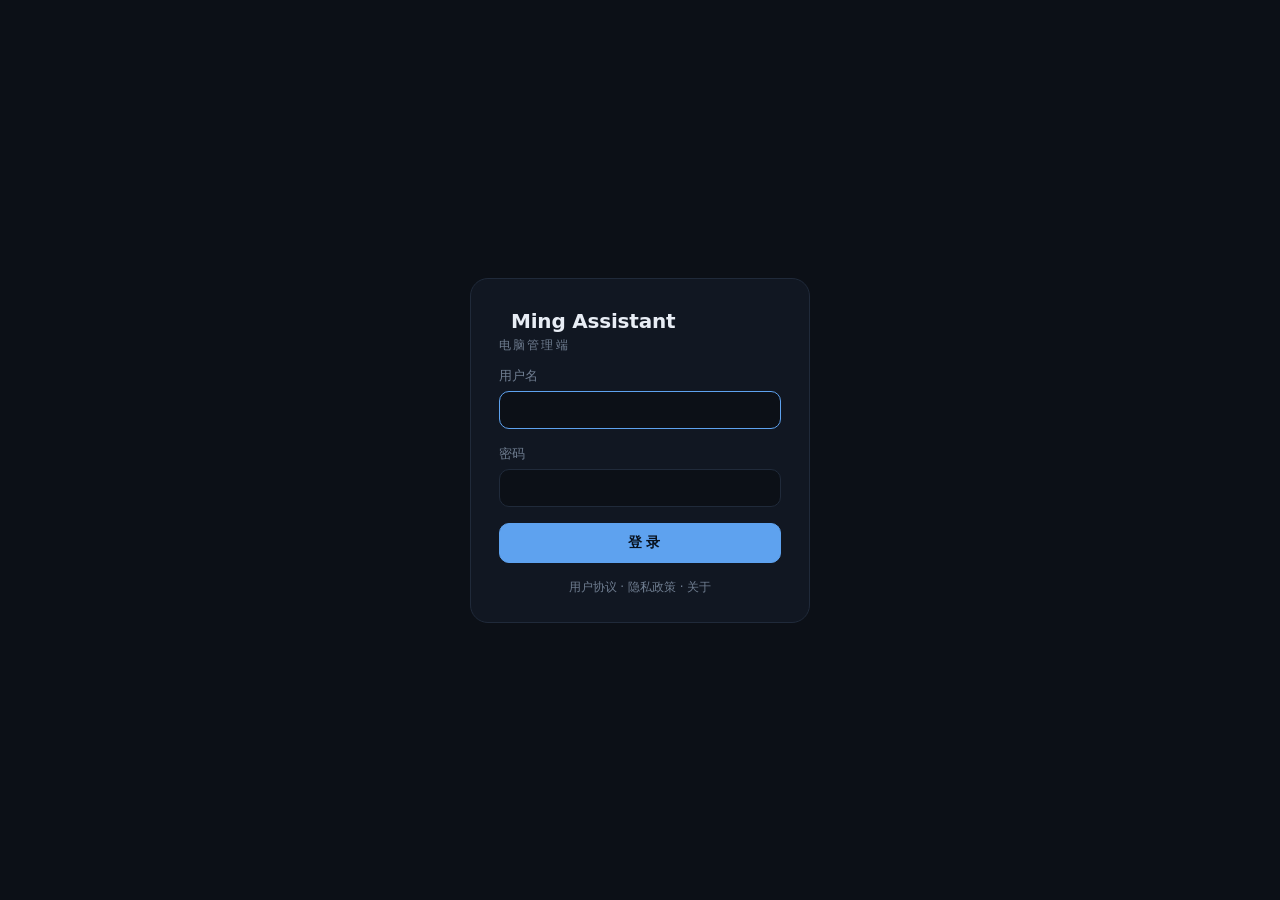
==== server/src/main/resources/static/admin/index.html @ 50fbf54b "feat: 直播歌单可从QQ音乐歌单导入（后端预览/导入API + Web控制台 + App端导入弹窗） - 后端 QQMusicClient 抓取QQ音乐歌单(GBK回退解码, 歌单链接/ID解析)" ====
<!doctype html>
<html lang="zh-CN">
<head>
<meta charset="utf-8">
<meta name="viewport" content="width=device-width, initial-scale=1">
<title>Ming Assistant · 管理端</title>
<link rel="stylesheet" href="./styles.css">
<script type="module" src="./app.js"></script>
</head>
<body>

  <!-- 登录视图 -->
  <div id="login-view" class="view">
    <form class="login-card" id="login-form" novalidate>
      <div class="login-brand"><morph-icon data-icon="zap" data-size="34"></morph-icon><h1>Ming Assistant</h1></div>
      <p class="sub">电脑管理端</p>
      <label class="field">用户名
        <input name="username" autocomplete="username" autofocus required>
      </label>
      <label class="field">密码
        <input name="password" type="password" autocomplete="current-password" required>
      </label>
      <button type="submit" class="btn primary" id="login-btn">
        <morph-icon data-icon="log-in" data-size="18"></morph-icon>登 录
      </button>
      <p class="err hidden" id="login-err"></p>
      <p class="legal"><a href="/privacy/user-agreement.html" target="_blank">用户协议</a> · <a href="/privacy/privacy-policy.html" target="_blank">隐私政策</a> · <a href="/privacy/index.html" target="_blank">关于</a></p>
    </form>
  </div>

  <!-- 主界面 -->
  <div id="app-view" class="view hidden">
    <nav class="topbar">
      <div class="brand">
        <morph-icon data-icon="zap" data-size="20"></morph-icon>
        <span>Ming Assistant</span>
        <span class="dim">管理端</span>
      </div>
      <div class="tabs">
        <button class="tab active" data-tab="live"><morph-icon data-icon="activity" data-size="17"></morph-icon>直播状态</button>
        <button class="tab" data-tab="gifts"><morph-icon data-icon="gift" data-size="17"></morph-icon>舰礼</button>
        <button class="tab" data-tab="songs"><morph-icon data-icon="music" data-size="17"></morph-icon>歌单</button>
      </div>
      <div class="who">
        <span class="who-name" id="who-name"></span>
        <button class="btn ghost sm" id="logout"><morph-icon data-icon="log-out" data-size="16"></morph-icon>退出登录</button>
      </div>
    </nav>

    <main class="main">

      <!-- 直播状态 -->
      <section id="sec-live" class="section active">
        <div class="card live-card">
          <div class="live-left">
            <morph-icon id="live-status-icon" data-icon="radio" data-size="46"></morph-icon>
          </div>
          <div class="live-body">
            <div class="row-line">
              <span class="badge" id="live-badge">…</span>
              <span class="room" id="live-room"></span>
            </div>
            <h2 class="live-title" id="live-title">—</h2>
            <p class="live-meta" id="live-meta"></p>
            <p class="live-meta">检查于 <span id="live-checked"></span></p>
          </div>
          <div class="live-actions">
            <a class="btn ghost sm" target="_blank" rel="noopener" id="live-url" hidden>
              <morph-icon data-icon="external-link" data-size="15"></morph-icon>进入直播间
            </a>
            <button class="btn ghost sm" id="live-refresh">
              <morph-icon data-icon="refresh-cw" data-size="15"></morph-icon>刷新
            </button>
          </div>
        </div>
        <p class="hint">每 60 秒自动刷新。数据来自后端代理的 B 站直播间公开接口。</p>
      </section>

      <!-- 舰礼 -->
      <section id="sec-gifts" class="section">
        <div class="card">
          <div class="card-head">
            <h2>舰礼登记</h2>
            <span class="count" id="gift-count"></span>
            <span class="grow"></span>
            <button class="btn primary sm" data-action="add-gift">
              <morph-icon data-icon="plus" data-size="16"></morph-icon>新增舰礼
            </button>
          </div>
          <p class="hint warn hidden" id="gift-warn"></p>
          <div class="table-wrap">
            <table class="grid">
              <thead><tr><th>ID</th><th>昵称</th><th>B站 UID</th><th>礼物类型</th><th>登记时间</th><th class="ops">操作</th></tr></thead>
              <tbody id="gift-tbody"></tbody>
            </table>
          </div>
          <p class="empty hidden" id="gift-empty">暂无舰礼记录，点击右上角新增。</p>
        </div>
      </section>

      <!-- 歌单 -->
      <section id="sec-songs" class="section">
        <div class="card">
          <div class="card-head">
            <h2>歌单</h2>
            <span class="count" id="song-count"></span>
            <span class="grow"></span>
            <button class="btn sm" data-action="qq-import" title="从QQ音乐歌单批量导入">
              <morph-icon data-icon="cloud" data-size="16"></morph-icon>导入QQ音乐
            </button>
            <button class="btn primary sm" data-action="add-song">
              <morph-icon data-icon="plus" data-size="16"></morph-icon>新增歌曲
            </button>
          </div>
          <div class="table-wrap">
            <table class="grid">
              <thead><tr><th>ID</th><th>歌名</th><th>歌手</th><th>备注</th><th>创建时间</th><th class="ops">操作</th></tr></thead>
              <tbody id="song-tbody"></tbody>
            </table>
          </div>
          <p class="empty hidden" id="song-empty">暂无歌曲，点击右上角新增。</p>
        </div>
      </section>

    </main>
  </div>

  <!-- 新增弹窗 -->
  <dialog id="modal">
    <form id="modal-form" novalidate>
      <div class="modal-head">
        <h3 id="modal-title"></h3>
        <button type="button" class="btn ghost sm" id="modal-close"><morph-icon data-icon="x" data-size="16"></morph-icon></button>
      </div>
      <div class="modal-body"><div id="modal-fields"></div></div>
      <p class="err hidden" id="modal-err"></p>
      <div class="modal-actions">
        <button type="button" class="btn ghost" id="modal-cancel">取消</button>
        <button type="submit" class="btn primary" id="modal-save"><morph-icon data-icon="check" data-size="16"></morph-icon>保存</button>
      </div>
    </form>
  </dialog>

  <!-- 从QQ音乐导入歌单 -->
  <dialog id="qq-modal">
    <form id="qq-form" novalidate>
      <div class="modal-head">
        <h3>从QQ音乐导入歌单</h3>
        <button type="button" class="btn ghost sm" id="qq-close"><morph-icon data-icon="x" data-size="16"></morph-icon></button>
      </div>
      <div class="modal-body">
        <label class="field">QQ音乐歌单链接或歌单ID
          <input id="qq-url" placeholder="https://y.qq.com/n/ryqq/playlist/7144547508" required>
        </label>
        <p class="err hidden" id="qq-err"></p>
        <p class="hint hidden" id="qq-info"></p>
        <div class="qq-preview hidden" id="qq-preview"></div>
      </div>
      <div class="modal-actions">
        <button type="button" class="btn ghost" id="qq-cancel">取消</button>
        <button type="button" class="btn ghost" id="qq-query"><morph-icon data-icon="search" data-size="16"></morph-icon>查询歌单</button>
        <button type="submit" class="btn primary" id="qq-import-btn" disabled>
          <morph-icon data-icon="cloud" data-size="16"></morph-icon>导入全部
        </button>
      </div>
    </form>
  </dialog>

</body>
</html>
---- server/src/main/resources/static/admin/styles.css ----
:root {
  --bg: #0c1017;
  --panel: #111722;
  --panel-2: #151d2a;
  --line: #202a3a;
  --line-soft: #182030;
  --ink: #e8edf5;
  --muted: #6f7d90;
  --green: #4ade80;
  --amber: #e6a83c;
  --red: #f87171;
  --accent: #5ea2ef;
  --mono: ui-monospace, "SF Mono", Menlo, Consolas, monospace;
  --sans: system-ui, -apple-system, "Segoe UI", "Microsoft YaHei", Roboto, sans-serif;
}
* { box-sizing: border-box; margin: 0; padding: 0; }
html, body { background: var(--bg); }
body {
  font-family: var(--sans);
  color: var(--ink);
  min-height: 100dvh;
  -webkit-font-smoothing: antialiased;
}
morph-icon { display: inline-flex; align-items: center; justify-content: center; vertical-align: middle; }
.hidden { display: none !important; }
.grow { flex: 1; }
.dim { color: var(--muted); font-weight: 400; font-size: .82em; margin-left: 6px; }

/* ---------- 视图切换 ---------- */
.view { min-height: 100dvh; }

/* ---------- 登录 ---------- */
#login-view {
  display: grid;
  place-items: center;
  padding: 24px;
}
.login-card {
  width: 100%; max-width: 340px;
  background: var(--panel);
  border: 1px solid var(--line);
  border-radius: 18px;
  padding: 30px 28px 26px;
  display: flex; flex-direction: column; gap: 16px;
}
.login-brand { display: flex; align-items: center; gap: 12px; }
.login-brand span { color: var(--accent); }
.login-brand h1 { font-size: 20px; letter-spacing: -.01em; }
.login-card .sub { font: 400 12px/1 var(--mono); color: var(--muted); letter-spacing: .18em; text-transform: uppercase; margin-top: -10px; }
.field { display: flex; flex-direction: column; gap: 6px; font-size: 13px; color: var(--muted); }
.field input {
  background: var(--bg); border: 1px solid var(--line); border-radius: 10px;
  color: var(--ink); padding: 10px 12px; font: inherit; font-size: 14px; outline: none;
  transition: border-color .15s ease;
}
.field input:focus { border-color: var(--accent); }
.legal { text-align: center; font-size: 12px; color: var(--muted); }
.legal a { color: var(--muted); text-decoration: none; }
.legal a:hover { color: var(--accent); }
.err { color: var(--red); font-size: 13px; }
.hint.ok { color: var(--green); }

/* QQ音乐导入预览列表 */
.qq-preview {
  max-height: 280px; overflow-y: auto;
  border: 1px solid var(--line); border-radius: 10px;
  padding: 4px 12px; font-size: 13px;
}
.qq-preview ul { list-style: none; }
.qq-preview li { display: flex; gap: 10px; padding: 6px 0; border-bottom: 1px dashed var(--line-soft); }
.qq-preview li:last-child { border-bottom: none; }
.qq-preview .num { color: var(--muted); font: 400 12px var(--mono); min-width: 22px; }
.qq-preview .song { flex: 1; overflow: hidden; text-overflow: ellipsis; white-space: nowrap; }
.qq-preview .artist { color: var(--muted); max-width: 40%; overflow: hidden; text-overflow: ellipsis; white-space: nowrap; }
.btn { display: inline-flex; align-items: center; justify-content: center; gap: 8px;
  border-radius: 10px; border: 1px solid var(--line); background: var(--panel-2);
  color: var(--ink); font: 600 14px var(--sans); padding: 10px 16px; cursor: pointer;
  transition: background .12s ease, border-color .12s ease, transform .06s ease; }
.btn:hover { border-color: var(--accent); }
.btn:active { transform: scale(.98); }
.btn.primary { background: var(--accent); border-color: var(--accent); color: #08121f; }
.btn.primary:hover { filter: brightness(1.08); }
.btn.ghost { background: transparent; }
.btn.sm { padding: 6px 10px; font-size: 13px; border-radius: 8px; }

/* ---------- 顶栏 ---------- */
.topbar {
  display: flex; align-items: center; gap: 22px;
  padding: 0 26px; height: 58px;
  border-bottom: 1px solid var(--line);
  background: color-mix(in srgb, var(--panel) 82%, transparent);
  backdrop-filter: blur(8px);
  position: sticky; top: 0; z-index: 10;
}
.brand { display: flex; align-items: center; gap: 9px; font-weight: 650; font-size: 16px; letter-spacing: -.01em; }
.brand morph-icon { color: var(--accent); }
.tabs { display: flex; gap: 4px; flex: 1; justify-content: center; }
.tab {
  display: inline-flex; align-items: center; gap: 7px;
  background: transparent; border: none; border-radius: 10px;
  color: var(--muted); font: 600 14px var(--sans);
  padding: 8px 14px; cursor: pointer; transition: color .12s ease, background .12s ease;
}
.tab:hover { color: var(--ink); background: var(--panel-2); }
.tab.active { color: var(--ink); background: var(--panel-2); }
.tab.active morph-icon { color: var(--accent); }
.who { display: flex; align-items: center; gap: 10px; }
.who-name { font-size: 13px; color: var(--ink); max-width: 160px; overflow: hidden; text-overflow: ellipsis; white-space: nowrap; }

/* ---------- 主体 ---------- */
.main { max-width: 1080px; margin: 0 auto; padding: 26px 22px 60px; }
.section { display: none; }
.section.active { display: block; }
.card {
  background: var(--panel); border: 1px solid var(--line);
  border-radius: 18px; padding: 22px; margin-bottom: 18px;
}
.hint { color: var(--muted); font-size: 12.5px; margin-top: -6px; }
.hint.warn { color: var(--red); margin: -4px 0 12px; }
.btn:disabled { opacity: .5; cursor: not-allowed; }
.btn:disabled:hover { border-color: var(--line); }

/* 直播卡片 */
.live-card { display: flex; gap: 22px; align-items: center; }
.live-left { color: var(--muted); }
.live-left.live { color: var(--green); filter: drop-shadow(0 0 12px rgba(74,222,128,.35)); }
.live-left.off { color: var(--muted); }
.live-left.live, .live-left.off { transition: color .25s ease; }
.live-body { flex: 1; min-width: 0; }
.row-line { display: flex; align-items: center; gap: 10px; }
.badge {
  display: inline-flex; align-items: center; gap: 6px;
  font: 700 11px var(--mono); letter-spacing: .04em; text-transform: uppercase;
  padding: 3px 9px; border-radius: 999px; border: 1px solid var(--line);
  color: var(--muted); background: var(--panel-2); white-space: nowrap;
}
.badge.live { color: #06220f; background: var(--green); border-color: var(--green); }
.badge.off { color: var(--muted); }
.live-title { font-size: 20px; font-weight: 650; margin: 10px 0 8px; letter-spacing: -.01em; overflow: hidden; text-overflow: ellipsis; white-space: nowrap; }
.live-meta { color: var(--muted); font: 400 12.5px var(--mono); line-height: 1.7; }
.live-actions { display: flex; flex-direction: column; gap: 8px; align-items: stretch; }
.live-actions a { text-decoration: none; }

/* 卡片头部 / 表格 */
.card-head { display: flex; align-items: center; gap: 12px; margin-bottom: 14px; }
.card-head h2 { font-size: 17px; font-weight: 650; letter-spacing: -.01em; }
.count { font: 500 12px var(--mono); color: var(--muted); background: var(--panel-2); padding: 2px 8px; border-radius: 999px; }
.table-wrap { overflow-x: auto; }
table.grid { width: 100%; border-collapse: collapse; font-size: 13.5px; }
table.grid th, table.grid td { text-align: left; padding: 11px 12px; border-bottom: 1px solid var(--line-soft); }
table.grid th { color: var(--muted); font-weight: 600; font-size: 12px; white-space: nowrap; }
table.grid th.ops, table.grid td.ops { text-align: right; }
table.grid tbody tr { transition: background .1s ease; }
table.grid tbody tr:hover { background: var(--panel-2); }
table.grid tbody tr.armed { background: color-mix(in srgb, var(--red) 10%, var(--panel-2)); }
.empty { color: var(--muted); font-size: 13.5px; text-align: center; padding: 26px 0 12px; }
.tag { display: inline-block; background: var(--panel-2); border: 1px solid var(--line); border-radius: 7px; padding: 2px 8px; font-size: 12.5px; }
.mono { font: 400 12.5px var(--mono); color: var(--muted); }
.row-btn {
  border: none; background: transparent; color: var(--muted); padding: 5px;
  border-radius: 7px; cursor: pointer; vertical-align: middle;
}
.row-btn:hover { color: var(--red); background: color-mix(in srgb, var(--red) 12%, transparent); }
.row-btn.arm { color: var(--red); }

/* ---------- 弹窗 ---------- */
dialog {
  margin: auto; border: 1px solid var(--line); border-radius: 16px;
  background: var(--panel); color: var(--ink); padding: 0; width: min(430px, calc(100vw - 40px));
  box-shadow: 0 24px 70px rgba(0,0,0,.55);
}
dialog::backdrop { background: rgba(6,9,14,.6); backdrop-filter: blur(3px); }
#modal-form { display: flex; flex-direction: column; }
.modal-head { display: flex; align-items: center; justify-content: space-between; padding: 18px 20px 10px; }
.modal-head h3 { font-size: 16px; }
.modal-body { display: flex; flex-direction: column; gap: 12px; padding: 8px 20px 16px; }
.modal-actions { display: flex; justify-content: flex-end; gap: 10px; padding: 14px 20px 18px; border-top: 1px solid var(--line-soft); }
.err { margin: 0 20px; }

/* ---------- Toast ---------- */
#toast {
  position: fixed; bottom: 26px; left: 50%; transform: translate(-50%, 12px);
  background: var(--panel-2); border: 1px solid var(--line); color: var(--ink);
  font-size: 13.5px; padding: 10px 18px; border-radius: 12px; z-index: 50;
  opacity: 0; pointer-events: none; transition: opacity .18s ease, transform .18s ease;
  box-shadow: 0 12px 40px rgba(0,0,0,.45);
}
#toast.show { opacity: 1; transform: translate(-50%, 0); }
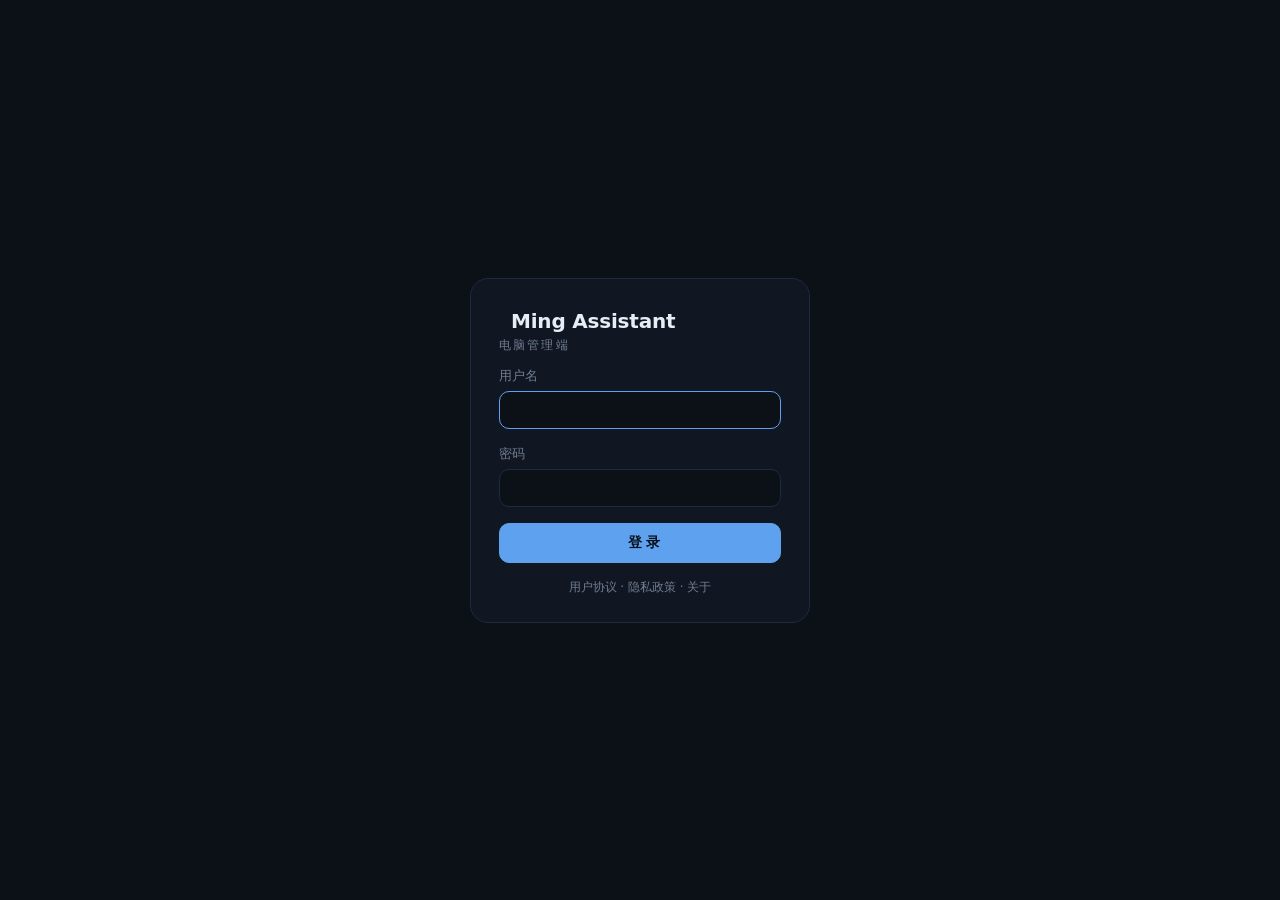
==== commit ad04bf37: "feat: App更名明鸽子；舰礼登记新增联系电话/住址；QQ歌单后台自动同步（移除手动导入）" ====
--- a/server/src/main/resources/static/admin/index.html
+++ b/server/src/main/resources/static/admin/index.html
@@ -90,7 +90,7 @@
           <p class="hint warn hidden" id="gift-warn"></p>
           <div class="table-wrap">
             <table class="grid">
-              <thead><tr><th>ID</th><th>昵称</th><th>B站 UID</th><th>礼物类型</th><th>登记时间</th><th class="ops">操作</th></tr></thead>
+              <thead><tr><th>ID</th><th>姓名</th><th>B站 UID</th><th>联系电话</th><th>住址</th><th>礼物类型</th><th>登记时间</th><th class="ops">操作</th></tr></thead>
               <tbody id="gift-tbody"></tbody>
             </table>
           </div>
@@ -105,9 +105,6 @@
             <h2>歌单</h2>
             <span class="count" id="song-count"></span>
             <span class="grow"></span>
-            <button class="btn sm" data-action="qq-import" title="从QQ音乐歌单批量导入">
-              <morph-icon data-icon="cloud" data-size="16"></morph-icon>导入QQ音乐
-            </button>
             <button class="btn primary sm" data-action="add-song">
               <morph-icon data-icon="plus" data-size="16"></morph-icon>新增歌曲
             </button>
@@ -141,30 +138,5 @@
     </form>
   </dialog>
 
-  <!-- 从QQ音乐导入歌单 -->
-  <dialog id="qq-modal">
-    <form id="qq-form" novalidate>
-      <div class="modal-head">
-        <h3>从QQ音乐导入歌单</h3>
-        <button type="button" class="btn ghost sm" id="qq-close"><morph-icon data-icon="x" data-size="16"></morph-icon></button>
-      </div>
-      <div class="modal-body">
-        <label class="field">QQ音乐歌单链接或歌单ID
-          <input id="qq-url" placeholder="https://y.qq.com/n/ryqq/playlist/7144547508" required>
-        </label>
-        <p class="err hidden" id="qq-err"></p>
-        <p class="hint hidden" id="qq-info"></p>
-        <div class="qq-preview hidden" id="qq-preview"></div>
-      </div>
-      <div class="modal-actions">
-        <button type="button" class="btn ghost" id="qq-cancel">取消</button>
-        <button type="button" class="btn ghost" id="qq-query"><morph-icon data-icon="search" data-size="16"></morph-icon>查询歌单</button>
-        <button type="submit" class="btn primary" id="qq-import-btn" disabled>
-          <morph-icon data-icon="cloud" data-size="16"></morph-icon>导入全部
-        </button>
-      </div>
-    </form>
-  </dialog>
-
 </body>
 </html>
--- a/server/src/main/resources/static/admin/styles.css
+++ b/server/src/main/resources/static/admin/styles.css
@@ -60,18 +60,6 @@
 .err { color: var(--red); font-size: 13px; }
 .hint.ok { color: var(--green); }
 
-/* QQ音乐导入预览列表 */
-.qq-preview {
-  max-height: 280px; overflow-y: auto;
-  border: 1px solid var(--line); border-radius: 10px;
-  padding: 4px 12px; font-size: 13px;
-}
-.qq-preview ul { list-style: none; }
-.qq-preview li { display: flex; gap: 10px; padding: 6px 0; border-bottom: 1px dashed var(--line-soft); }
-.qq-preview li:last-child { border-bottom: none; }
-.qq-preview .num { color: var(--muted); font: 400 12px var(--mono); min-width: 22px; }
-.qq-preview .song { flex: 1; overflow: hidden; text-overflow: ellipsis; white-space: nowrap; }
-.qq-preview .artist { color: var(--muted); max-width: 40%; overflow: hidden; text-overflow: ellipsis; white-space: nowrap; }
 .btn { display: inline-flex; align-items: center; justify-content: center; gap: 8px;
   border-radius: 10px; border: 1px solid var(--line); background: var(--panel-2);
   color: var(--ink); font: 600 14px var(--sans); padding: 10px 16px; cursor: pointer;
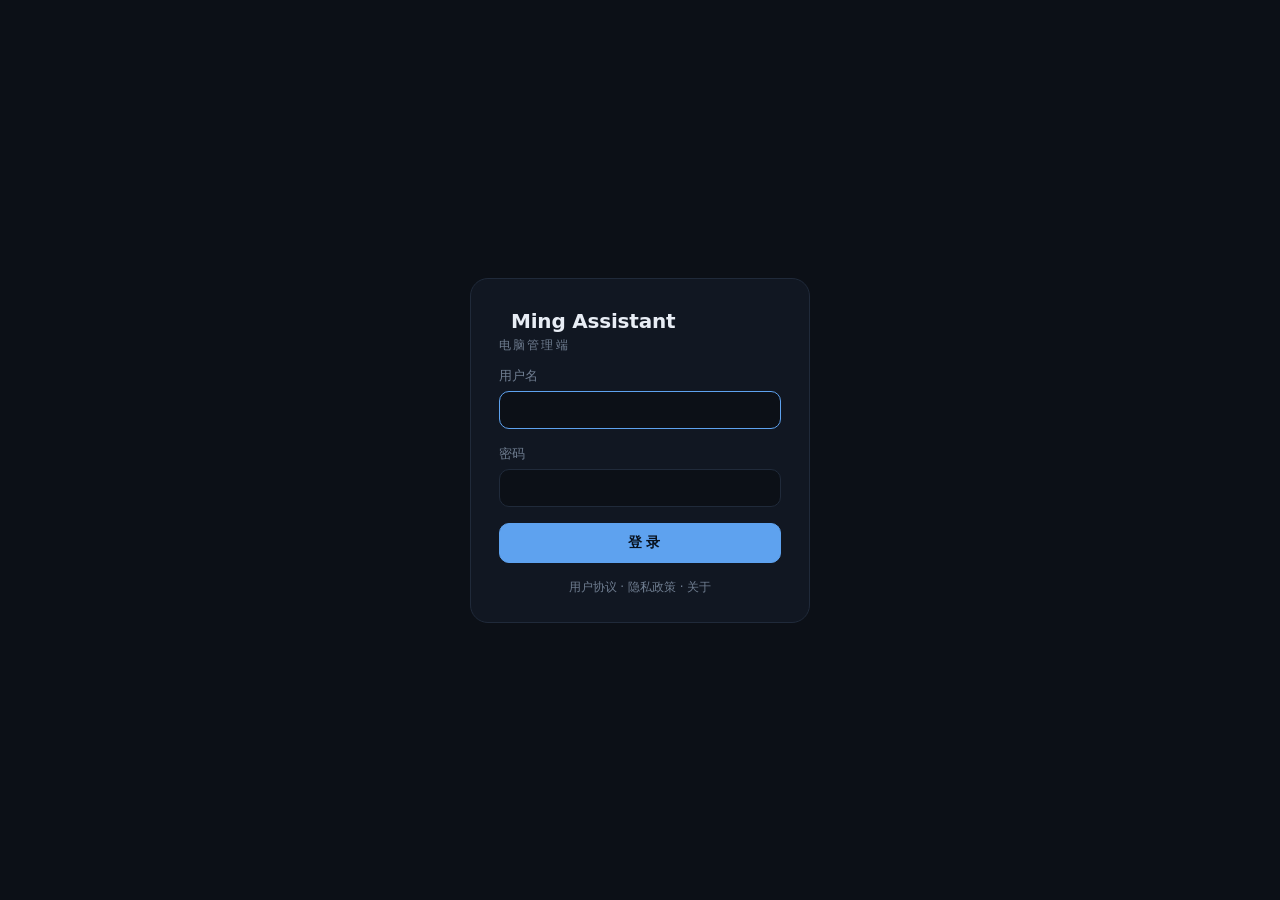
==== commit 6516ef15: "feat: 直播歌单新增/删除仅站长可操作（服务端403强制）; App歌单只读; 管理端按站长账号启停歌单增删" ====
--- a/server/src/main/resources/static/admin/index.html
+++ b/server/src/main/resources/static/admin/index.html
@@ -109,6 +109,7 @@
               <morph-icon data-icon="plus" data-size="16"></morph-icon>新增歌曲
             </button>
           </div>
+          <p class="hint warn hidden" id="song-warn"></p>
           <div class="table-wrap">
             <table class="grid">
               <thead><tr><th>ID</th><th>歌名</th><th>歌手</th><th>备注</th><th>创建时间</th><th class="ops">操作</th></tr></thead>
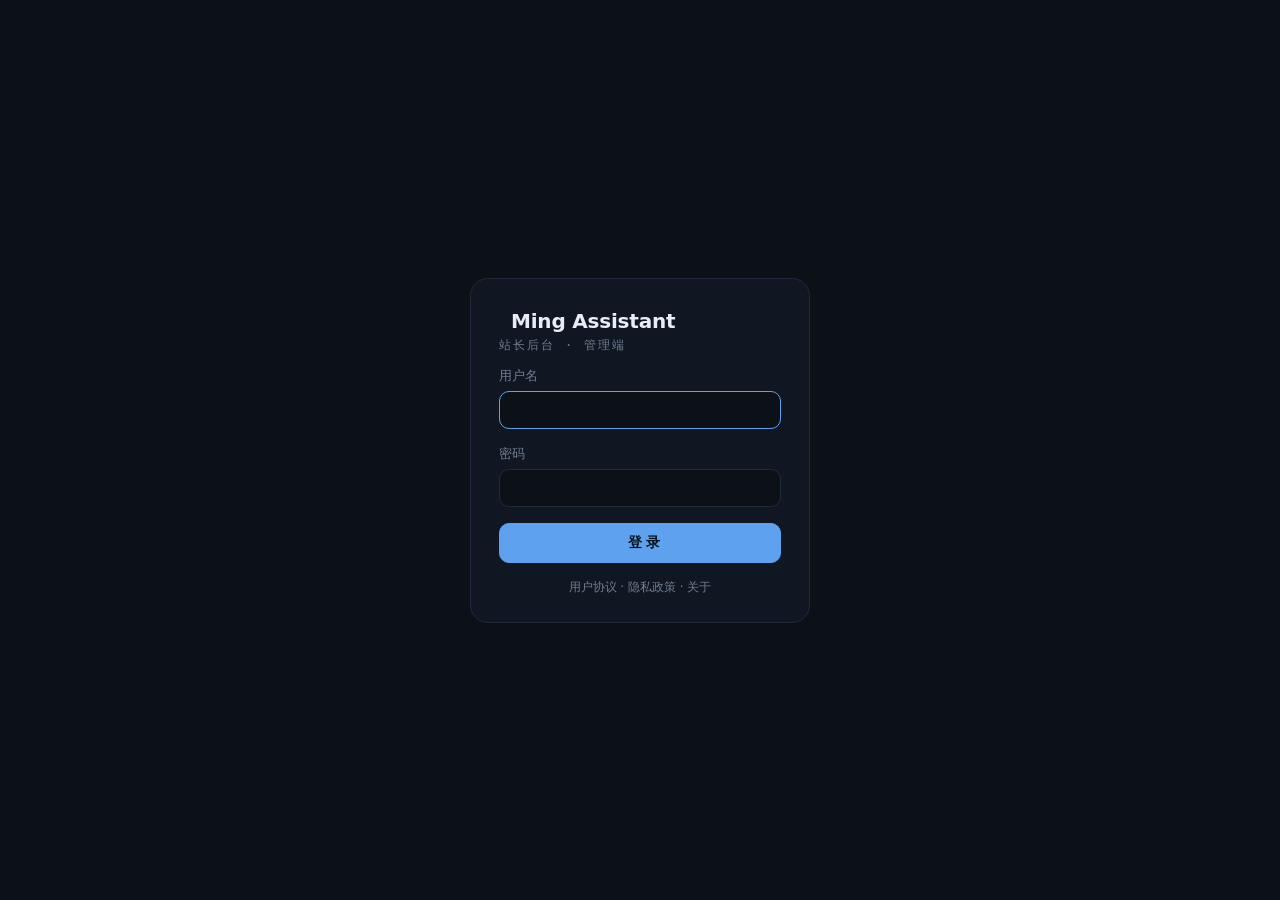
==== commit 00de8732: "feat: 后台账号表(admin_users)与用户表分离; 站长后台独立 /api/admin/login; 歌单增删仅管理员可操作; 启动引导注册站长账号" ====
--- a/server/src/main/resources/static/admin/index.html
+++ b/server/src/main/resources/static/admin/index.html
@@ -13,7 +13,7 @@
   <div id="login-view" class="view">
     <form class="login-card" id="login-form" novalidate>
       <div class="login-brand"><morph-icon data-icon="zap" data-size="34"></morph-icon><h1>Ming Assistant</h1></div>
-      <p class="sub">电脑管理端</p>
+      <p class="sub">站长后台 · 管理端</p>
       <label class="field">用户名
         <input name="username" autocomplete="username" autofocus required>
       </label>
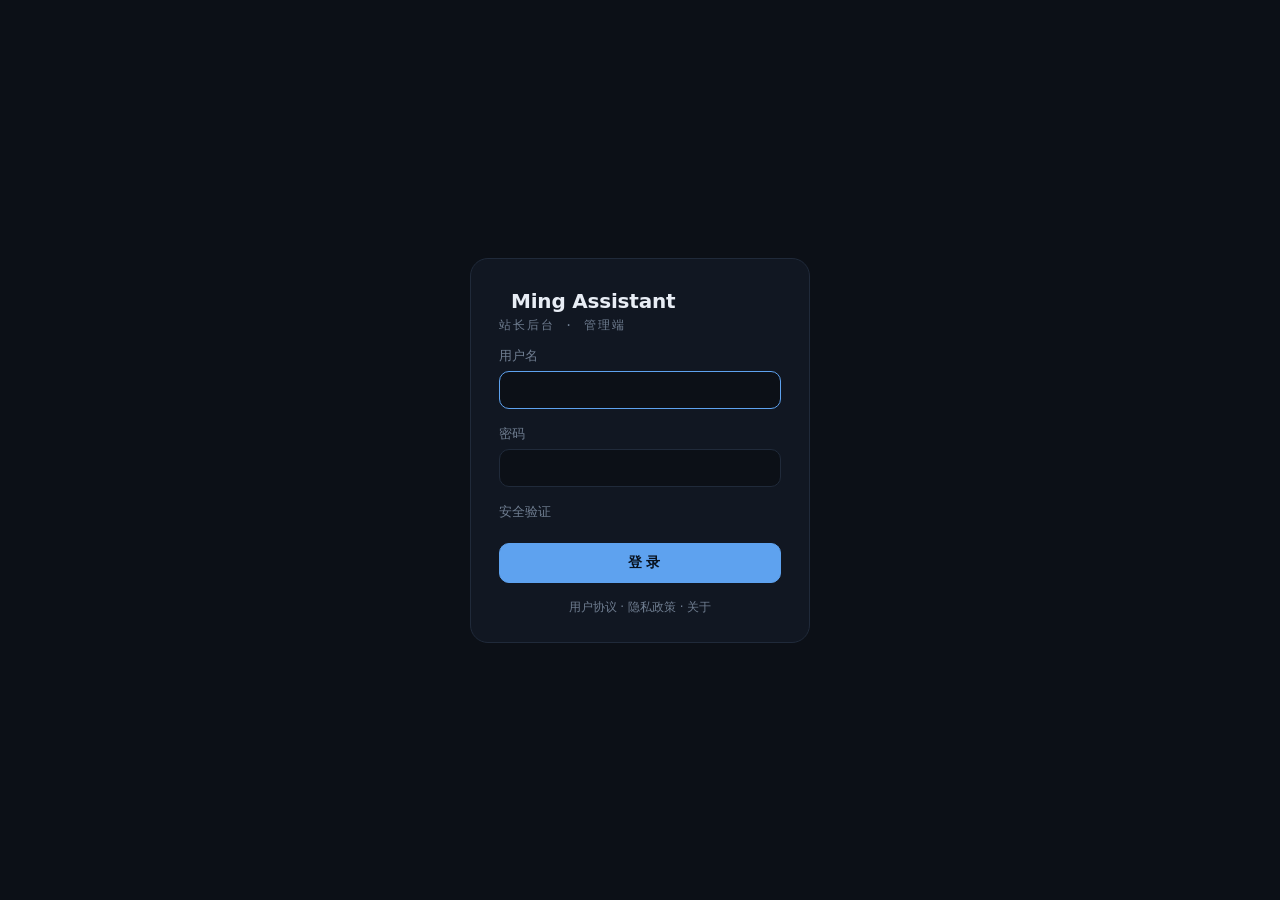
==== commit 1f956498: "feat: 网页端(管理后台登录)接入极验GT4验证码; 服务端HMAC-SHA256验签调validate校验; 未配置MING_GT4_CAPTCHA_ID/KEY时跳过" ====
--- a/server/src/main/resources/static/admin/index.html
+++ b/server/src/main/resources/static/admin/index.html
@@ -19,6 +19,9 @@
       </label>
       <label class="field">密码
         <input name="password" type="password" autocomplete="current-password" required>
+      </label>
+      <label class="field" id="gt4-field">安全验证
+        <div id="gt4-captcha"></div>
       </label>
       <button type="submit" class="btn primary" id="login-btn">
         <morph-icon data-icon="log-in" data-size="18"></morph-icon>登 录
@@ -90,7 +93,7 @@
           <p class="hint warn hidden" id="gift-warn"></p>
           <div class="table-wrap">
             <table class="grid">
-              <thead><tr><th>ID</th><th>姓名</th><th>B站 UID</th><th>联系电话</th><th>住址</th><th>礼物类型</th><th>登记时间</th><th class="ops">操作</th></tr></thead>
+              <thead><tr><th>ID</th><th>提交人</th><th>姓名</th><th>B站 UID</th><th>联系电话</th><th>住址</th><th>大航海</th><th>快递单号</th><th>登记时间</th><th class="ops">操作</th></tr></thead>
               <tbody id="gift-tbody"></tbody>
             </table>
           </div>
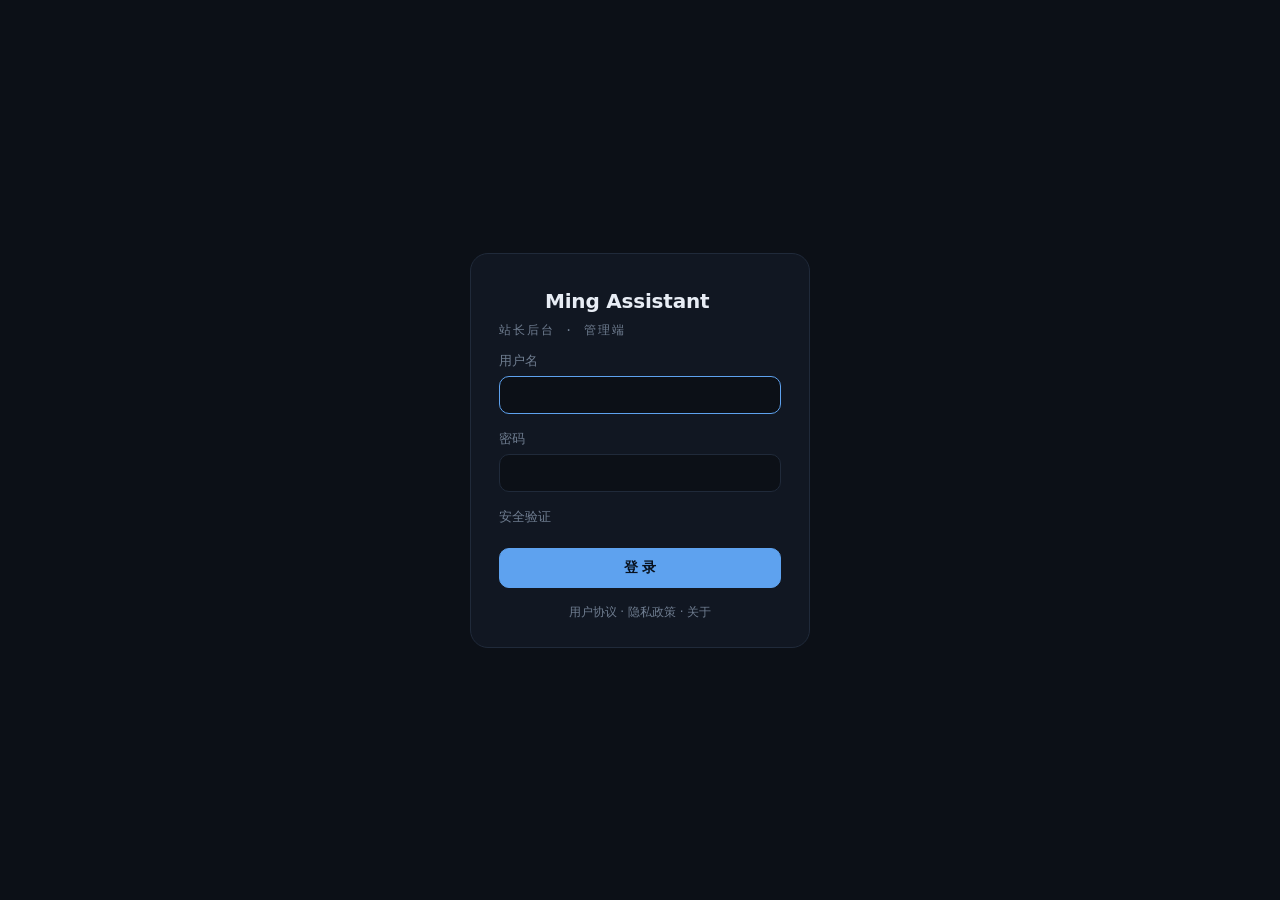
==== commit 3943d2b2: "fix: 修复管理端登录无响应(第三方图标库文件缺失致整站脚本不执行,改为自托管实现+失败可见提示+防GET泄密); 修复App舰礼列表JSON解析崩溃(服务端null字段NON_NULL省略,App" ====
--- a/server/src/main/resources/static/admin/index.html
+++ b/server/src/main/resources/static/admin/index.html
@@ -5,13 +5,46 @@
 <meta name="viewport" content="width=device-width, initial-scale=1">
 <title>Ming Assistant · 管理端</title>
 <link rel="stylesheet" href="./styles.css">
-<script type="module" src="./app.js"></script>
+<script>
+/* 页面级错误监控：模块脚本的任何运行时异常都会在页面顶部红条显示，
+   避免“点了没反应也没提示”时无从排查。 */
+(function () {
+  function banner(msg) {
+    let d = document.getElementById("page-error");
+    if (!d) {
+      d = document.createElement("div");
+      d.id = "page-error";
+      d.style.cssText = "position:fixed;top:0;left:0;right:0;z-index:99999;background:#c0272d;color:#fff;padding:8px 12px;font:12px/1.5 sans-serif;white-space:pre-wrap;";
+      document.body.prepend(d);
+    }
+    d.textContent = "页面错误：" + msg;
+  }
+  window.addEventListener("error", function (e) {
+    var src = e.target && e.target.src ? " [src=" + e.target.src.split("/").slice(-1)[0] + "]" : "";
+    var msg = e.message || (e.type === "error" && src ? "资源加载失败" + src : e.type);
+    if (e.filename) msg += " @" + e.filename.split("/").slice(-1)[0] + ":" + e.lineno;
+    banner(msg + src);
+  }, true);
+  window.addEventListener("unhandledrejection", function (e) {
+    var r = e.reason;
+    banner("未处理的失败： " + (r && r.message ? r.message : String(r)));
+  });
+  // 兜底：模块脚本若未在限定时间内完成启动，提示刷新
+  window.__adminBooted = false;
+  setTimeout(function () {
+    if (!window.__adminBooted) {
+      banner("管理端脚本未完成启动，请强制刷新页面（Ctrl+F5）。若仍如此请向站长反馈本行内容。");
+    }
+  }, 4000);
+})();
+</script>
+<script type="module" src="./app.js?v=20260828-3"></script>
 </head>
 <body>
 
   <!-- 登录视图 -->
   <div id="login-view" class="view">
-    <form class="login-card" id="login-form" novalidate>
+    <form class="login-card" id="login-form" novalidate onsubmit="return false">
       <div class="login-brand"><morph-icon data-icon="zap" data-size="34"></morph-icon><h1>Ming Assistant</h1></div>
       <p class="sub">站长后台 · 管理端</p>
       <label class="field">用户名
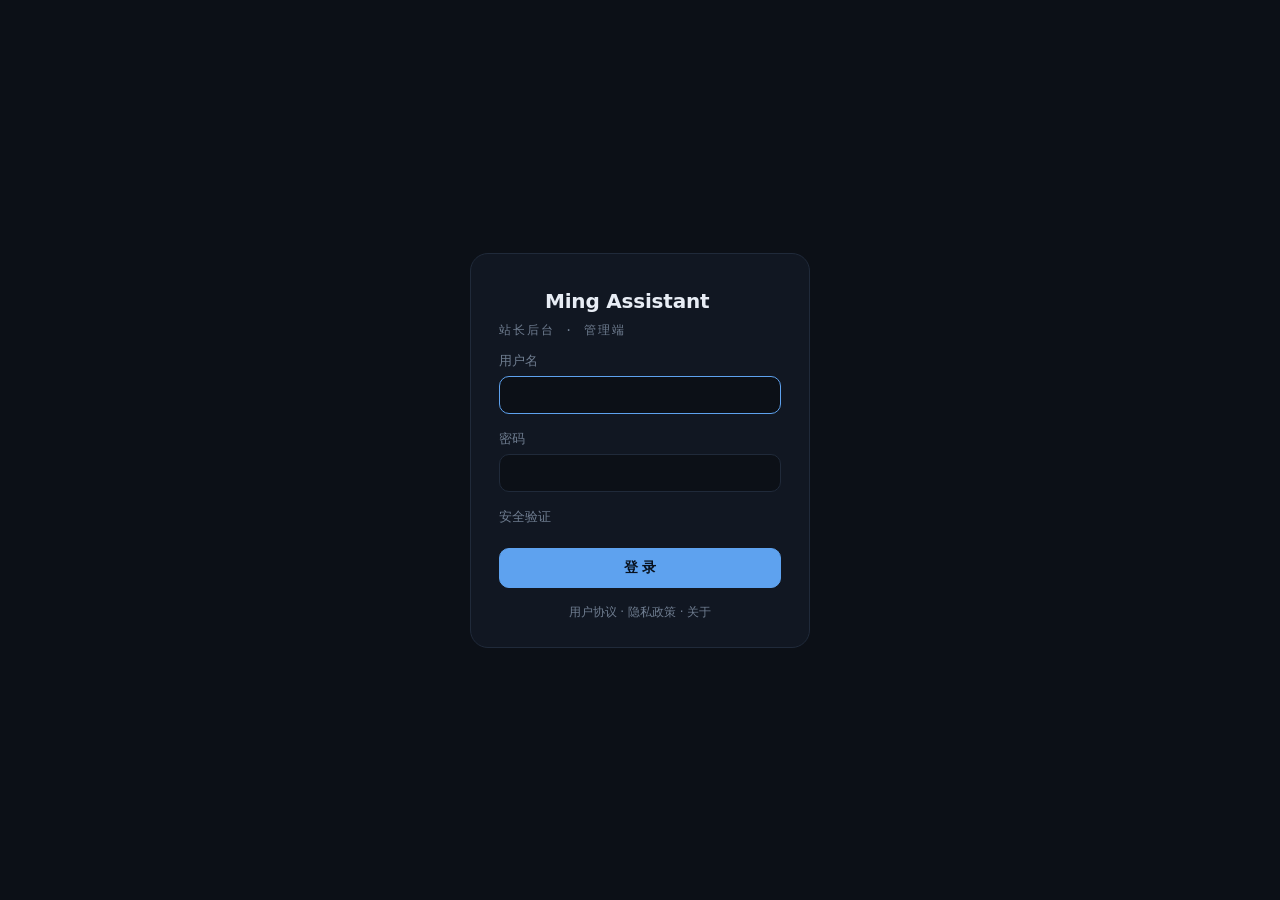
==== commit e9f0c572: "feat: 首页顶部改为滚动文本提示条(后台开播提醒)并在其下新增今日公告卡; 新增在线版本检测(启动时GET /api/app/version, 有新版时首页显示可关闭提示条, 点击弹窗展示版本号与" ====
--- a/server/src/main/resources/static/admin/index.html
+++ b/server/src/main/resources/static/admin/index.html
@@ -38,7 +38,7 @@
   }, 4000);
 })();
 </script>
-<script type="module" src="./app.js?v=20260828-3"></script>
+<script type="module" src="./app.js?v=20260828-4"></script>
 </head>
 <body>
 
@@ -76,6 +76,7 @@
         <button class="tab active" data-tab="live"><morph-icon data-icon="activity" data-size="17"></morph-icon>直播状态</button>
         <button class="tab" data-tab="gifts"><morph-icon data-icon="gift" data-size="17"></morph-icon>舰礼</button>
         <button class="tab" data-tab="songs"><morph-icon data-icon="music" data-size="17"></morph-icon>歌单</button>
+        <button class="tab" data-tab="announce"><morph-icon data-icon="zap" data-size="17"></morph-icon>公告</button>
       </div>
       <div class="who">
         <span class="who-name" id="who-name"></span>
@@ -156,6 +157,26 @@
         </div>
       </section>
 
+      <!-- 公告 -->
+      <section id="sec-announce" class="section">
+        <div class="card">
+          <div class="card-head">
+            <h2>今日公告</h2>
+            <span class="count" id="announce-status"></span>
+            <span class="grow"></span>
+          </div>
+          <p class="hint warn hidden" id="announce-warn"></p>
+          <p class="hint">公告将展示在 App 首页顶部，用于通知「今日是否开播」等信息。留空保存即清空公告。</p>
+          <textarea id="announce-text" rows="6" placeholder="例如：今晚 20:00 照常开播，欢迎来直播间玩～"></textarea>
+          <div class="row-line">
+            <span class="hint ok" id="announce-saved-hint" style="flex:1"></span>
+            <button class="btn primary sm" id="announce-save">
+              <morph-icon data-icon="check" data-size="16"></morph-icon>保存公告
+            </button>
+          </div>
+        </div>
+      </section>
+
     </main>
   </div>
 
--- a/server/src/main/resources/static/admin/styles.css
+++ b/server/src/main/resources/static/admin/styles.css
@@ -54,6 +54,13 @@
   transition: border-color .15s ease;
 }
 .field input:focus { border-color: var(--accent); }
+textarea {
+  background: var(--bg); border: 1px solid var(--line); border-radius: 10px;
+  color: var(--ink); padding: 10px 12px; font: inherit; font-size: 14px; outline: none;
+  width: 100%; box-sizing: border-box; resize: vertical; min-height: 120px;
+  transition: border-color .15s ease;
+}
+textarea:focus { border-color: var(--accent); }
 .legal { text-align: center; font-size: 12px; color: var(--muted); }
 .legal a { color: var(--muted); text-decoration: none; }
 .legal a:hover { color: var(--accent); }
